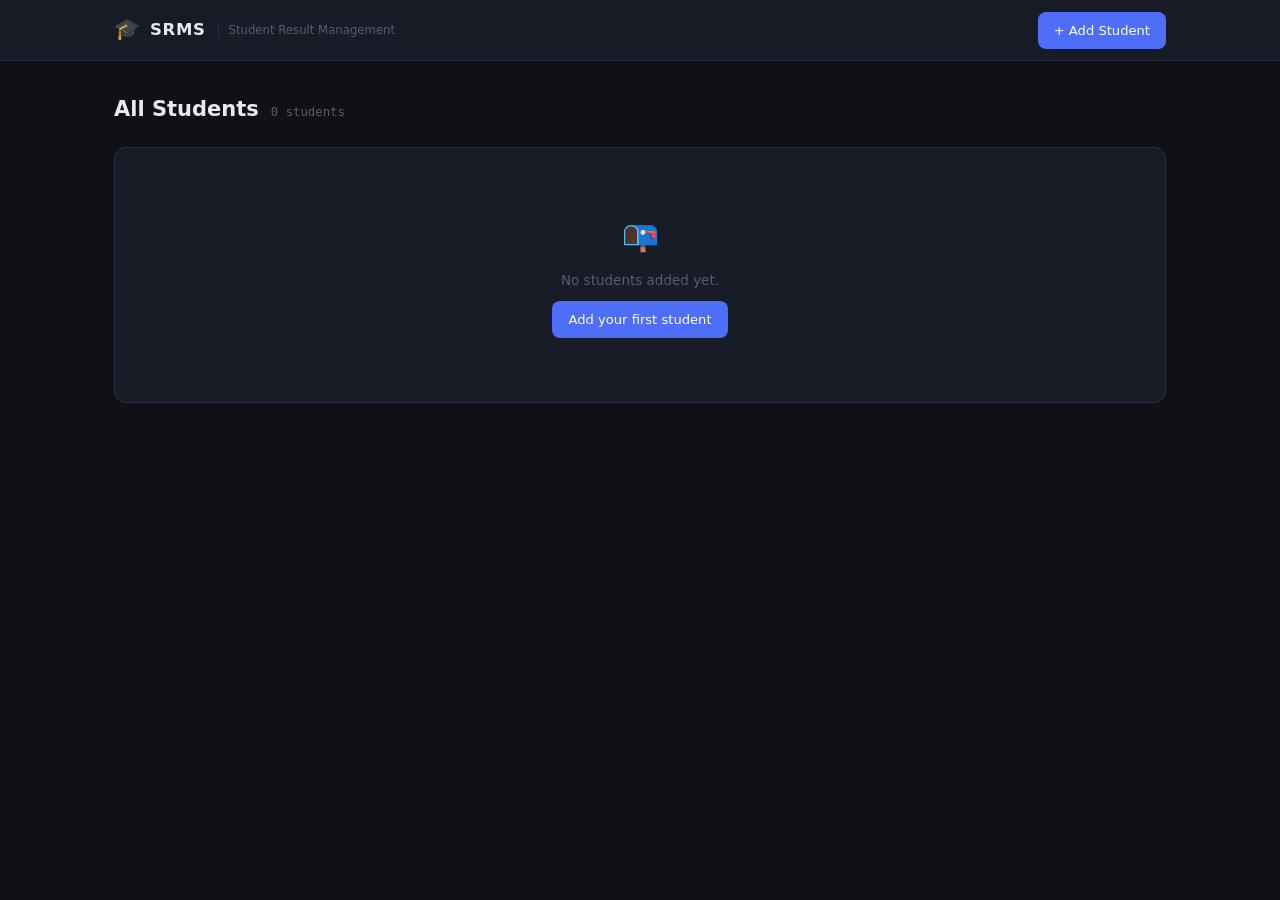
==== src/main/resources/static/index.html @ aecb1bfc "Add frontend static files" ====
<!DOCTYPE html>
<html lang="en">
<head>
  <meta charset="UTF-8" />
  <meta name="viewport" content="width=device-width, initial-scale=1.0"/>
  <title>SRMS — Dashboard</title>
  <link rel="stylesheet" href="style.css" />
</head>
<body>

  <header class="app-header">
    <div class="header-inner">
      <div class="brand">
        <span class="brand-icon">🎓</span>
        <span class="brand-name">SRMS</span>
        <span class="brand-sub">Student Result Management</span>
      </div>
      <a href="add-student.html" class="btn btn-primary">+ Add Student</a>
    </div>
  </header>

  <main class="container">

    <div class="page-title-row">
      <h1 class="page-title">All Students</h1>
      <span class="student-count" id="studentCount">— students</span>
    </div>

    <div class="card">
      <table class="data-table" id="studentTable">
        <thead>
          <tr>
            <th>#</th>
            <th>Name</th>
            <th>Roll Number</th>
            <th>Grade</th>
            <th>Percentage</th>
            <th>Actions</th>
          </tr>
        </thead>
        <tbody id="studentTableBody">
          <!-- Populated by JS -->
        </tbody>
      </table>

      <div class="empty-state" id="emptyState" style="display:none;">
        <p class="empty-icon">📭</p>
        <p class="empty-msg">No students added yet.</p>
        <a href="add-student.html" class="btn btn-primary">Add your first student</a>
      </div>
    </div>

  </main>

  <script src="app.js"></script>
  <script>
    document.addEventListener('DOMContentLoaded', () => {
      const students = SRMSStorage.getStudents();
      const tbody = document.getElementById('studentTableBody');
      const emptyState = document.getElementById('emptyState');
      const table = document.getElementById('studentTable');
      const countEl = document.getElementById('studentCount');

      countEl.textContent = `${students.length} student${students.length !== 1 ? 's' : ''}`;

      if (students.length === 0) {
        table.style.display = 'none';
        emptyState.style.display = 'flex';
        return;
      }

      students.forEach((student, index) => {
        const result = calculateResult(student.subjects || []);
        const tr = document.createElement('tr');
        tr.innerHTML = `
          <td class="row-num">${index + 1}</td>
          <td class="student-name">${student.name}</td>
          <td class="roll">${student.rollNumber}</td>
          <td><span class="grade-badge grade-${result.grade.replace('+', 'plus')}">${result.grade}</span></td>
          <td class="pct">${result.percentage}%</td>
          <td class="actions">
            <a href="result.html?id=${student.id}" class="btn btn-sm btn-outline">View Result</a>
            <button class="btn btn-sm btn-danger" onclick="deleteStudent('${student.id}')">Delete</button>
          </td>
        `;
        tbody.appendChild(tr);
      });
    });

    function deleteStudent(id) {
      if (!confirm('Delete this student and all their results?')) return;
      SRMSStorage.deleteStudent(id);
      location.reload();
    }
  </script>

</body>
</html>
---- src/main/resources/static/style.css ----
:root {
  --bg-base:       #0f1117;
  --bg-surface:    #181c27;
  --bg-elevated:   #1e2335;
  --border:        #2a2f45;
  --border-focus:  #4f6ef7;
 
  --text-primary:  #e8eaf0;
  --text-secondary:#8b93a8;
  --text-muted:    #555d72;
 
  --accent:        #4f6ef7;
  --accent-hover:  #3d5ce0;
  --danger:        #e05252;
  --danger-hover:  #c94141;
 
  --grade-aplus:   #34d399;
  --grade-a:       #60a5fa;
  --grade-b:       #a78bfa;
  --grade-c:       #fbbf24;
  --grade-fail:    #f87171;
 
  --radius:        8px;
  --radius-lg:     12px;
  --font:          'Segoe UI', system-ui, -apple-system, sans-serif;
  --font-mono:     'Cascadia Code', 'Fira Code', monospace;
}
 
/* --- Reset --- */
*, *::before, *::after { box-sizing: border-box; margin: 0; padding: 0; }
 
html { font-size: 15px; }
 
body {
  background: var(--bg-base);
  color: var(--text-primary);
  font-family: var(--font);
  line-height: 1.6;
  min-height: 100vh;
}
 
a { color: inherit; text-decoration: none; }
 
/* --- Header --- */
.app-header {
  background: var(--bg-surface);
  border-bottom: 1px solid var(--border);
  position: sticky;
  top: 0;
  z-index: 100;
}
 
.header-inner {
  max-width: 1100px;
  margin: 0 auto;
  padding: 0 24px;
  height: 60px;
  display: flex;
  align-items: center;
  justify-content: space-between;
}
 
.brand {
  display: flex;
  align-items: center;
  gap: 10px;
}
 
.brand-icon { font-size: 1.4rem; }
 
.brand-name {
  font-size: 1.1rem;
  font-weight: 700;
  letter-spacing: 0.04em;
  color: var(--text-primary);
}
 
.brand-sub {
  font-size: 0.78rem;
  color: var(--text-muted);
  border-left: 1px solid var(--border);
  padding-left: 10px;
  margin-left: 2px;
}
 
/* --- Container --- */
.container {
  max-width: 1100px;
  margin: 0 auto;
  padding: 32px 24px 60px;
}
 
.container-narrow {
  max-width: 520px;
}
 
/* --- Page Title Row --- */
.page-title-row {
  display: flex;
  align-items: baseline;
  gap: 12px;
  margin-bottom: 20px;
}
 
.page-title {
  font-size: 1.4rem;
  font-weight: 700;
  color: var(--text-primary);
}
 
.student-count {
  font-size: 0.82rem;
  color: var(--text-muted);
  font-family: var(--font-mono);
}
 
/* --- Card --- */
.card {
  background: var(--bg-surface);
  border: 1px solid var(--border);
  border-radius: var(--radius-lg);
  padding: 24px;
}
 
.card-title {
  font-size: 0.95rem;
  font-weight: 600;
  color: var(--text-secondary);
  text-transform: uppercase;
  letter-spacing: 0.06em;
  margin-bottom: 18px;
}
 
/* --- Buttons --- */
.btn {
  display: inline-flex;
  align-items: center;
  justify-content: center;
  gap: 6px;
  padding: 8px 16px;
  border-radius: var(--radius);
  font-size: 0.875rem;
  font-weight: 500;
  cursor: pointer;
  border: none;
  transition: background 0.15s, color 0.15s, border-color 0.15s;
  white-space: nowrap;
  font-family: var(--font);
}
 
.btn-primary {
  background: var(--accent);
  color: #fff;
}
.btn-primary:hover { background: var(--accent-hover); }
 
.btn-outline {
  background: transparent;
  color: var(--text-secondary);
  border: 1px solid var(--border);
}
.btn-outline:hover {
  border-color: var(--accent);
  color: var(--accent);
}
 
.btn-ghost {
  background: transparent;
  color: var(--text-muted);
}
.btn-ghost:hover { color: var(--text-primary); }
 
.btn-danger {
  background: transparent;
  color: var(--danger);
  border: 1px solid transparent;
}
.btn-danger:hover {
  background: rgba(224, 82, 82, 0.1);
  border-color: var(--danger);
}
 
.btn-sm { padding: 4px 10px; font-size: 0.8rem; }
 
.btn-full { width: 100%; margin-top: 4px; }
 
/* --- Forms --- */
.form-group {
  display: flex;
  flex-direction: column;
  gap: 6px;
  margin-bottom: 16px;
}
 
.form-label {
  font-size: 0.82rem;
  font-weight: 600;
  color: var(--text-secondary);
  letter-spacing: 0.03em;
}
 
.form-input {
  background: var(--bg-elevated);
  border: 1px solid var(--border);
  border-radius: var(--radius);
  padding: 9px 12px;
  color: var(--text-primary);
  font-size: 0.9rem;
  font-family: var(--font);
  transition: border-color 0.15s;
  outline: none;
}
 
.form-input::placeholder { color: var(--text-muted); }
.form-input:focus { border-color: var(--border-focus); }
 
/* Remove number input arrows */
.form-input[type="number"]::-webkit-inner-spin-button,
.form-input[type="number"]::-webkit-outer-spin-button { -webkit-appearance: none; }
.form-input[type="number"] { -moz-appearance: textfield; }
 
.form-row {
  display: grid;
  grid-template-columns: 1fr 1fr;
  gap: 12px;
}
 
.form-actions {
  display: flex;
  justify-content: flex-end;
  gap: 10px;
  margin-top: 8px;
}
 
.field-error {
  font-size: 0.78rem;
  color: var(--danger);
  min-height: 16px;
}
 
/* --- Table --- */
.data-table {
  width: 100%;
  border-collapse: collapse;
  font-size: 0.875rem;
}
 
.data-table th {
  text-align: left;
  padding: 10px 12px;
  font-size: 0.75rem;
  font-weight: 600;
  color: var(--text-muted);
  text-transform: uppercase;
  letter-spacing: 0.05em;
  border-bottom: 1px solid var(--border);
}
 
.data-table td {
  padding: 12px 12px;
  border-bottom: 1px solid var(--border);
  color: var(--text-primary);
  vertical-align: middle;
}
 
.data-table tbody tr:last-child td { border-bottom: none; }
 
.data-table tbody tr:hover { background: var(--bg-elevated); }
 
.row-num { color: var(--text-muted); font-family: var(--font-mono); font-size: 0.8rem; }
.student-name { font-weight: 500; }
.roll { font-family: var(--font-mono); font-size: 0.82rem; color: var(--text-secondary); }
.pct { font-family: var(--font-mono); color: var(--text-secondary); }
 
.actions { display: flex; gap: 8px; align-items: center; }
 
/* --- Grade Badges --- */
.grade-badge {
  display: inline-block;
  padding: 2px 10px;
  border-radius: 20px;
  font-size: 0.78rem;
  font-weight: 700;
  letter-spacing: 0.04em;
}
 
.grade-Aplus, .grade-aplus { background: rgba(52, 211, 153, 0.15); color: var(--grade-aplus); }
.grade-A, .grade-a         { background: rgba(96, 165, 250, 0.15); color: var(--grade-a); }
.grade-B, .grade-b         { background: rgba(167, 139, 250, 0.15); color: var(--grade-b); }
.grade-C, .grade-c         { background: rgba(251, 191, 36, 0.15);  color: var(--grade-c); }
.grade-Fail, .grade-fail   { background: rgba(248, 113, 113, 0.15); color: var(--grade-fail); }
 
/* --- Empty State --- */
.empty-state {
  display: flex;
  flex-direction: column;
  align-items: center;
  gap: 10px;
  padding: 40px 20px;
  text-align: center;
}
 
.empty-icon { font-size: 2rem; }
.empty-msg  { color: var(--text-muted); font-size: 0.9rem; }
 
/* --- Form inputs full width --- */
.form-input {
  width: 100%;
}
 
/* --- Student Info Bar (result page) --- */
.student-info-bar {
  display: flex;
  flex-wrap: wrap;
  gap: 1px;
  background: var(--border);
  border: 1px solid var(--border);
  border-radius: var(--radius-lg);
  overflow: hidden;
  margin-bottom: 24px;
}
 
.student-info-bar > div {
  background: var(--bg-surface);
  padding: 16px 20px;
  flex: 1 1 140px;
  min-width: 0;
}
 
.info-label {
  font-size: 0.72rem;
  font-weight: 600;
  color: var(--text-muted);
  text-transform: uppercase;
  letter-spacing: 0.05em;
  margin-bottom: 4px;
  white-space: nowrap;
}
 
.info-value {
  font-size: 1rem;
  font-weight: 600;
  color: var(--text-primary);
  white-space: nowrap;
  overflow: hidden;
  text-overflow: ellipsis;
}
 
/* --- Result layout --- */
.result-layout {
  display: grid;
  grid-template-columns: minmax(0, 340px) minmax(0, 1fr);
  gap: 20px;
  align-items: start;
}
 
.form-card { position: sticky; top: 80px; }
 
/* --- Responsive --- */
@media (max-width: 900px) {
  .result-layout {
    grid-template-columns: 1fr;
  }
  .form-card { position: static; }
}
 
@media (max-width: 600px) {
  .header-inner { padding: 0 16px; }
  .brand-sub { display: none; }
  .container { padding: 20px 16px 40px; }
  .card { padding: 16px; }
  .form-row { grid-template-columns: 1fr; }
  .data-table th, .data-table td { padding: 8px; }
  .student-info-bar > div { flex: 1 1 100px; padding: 12px 14px; }
}
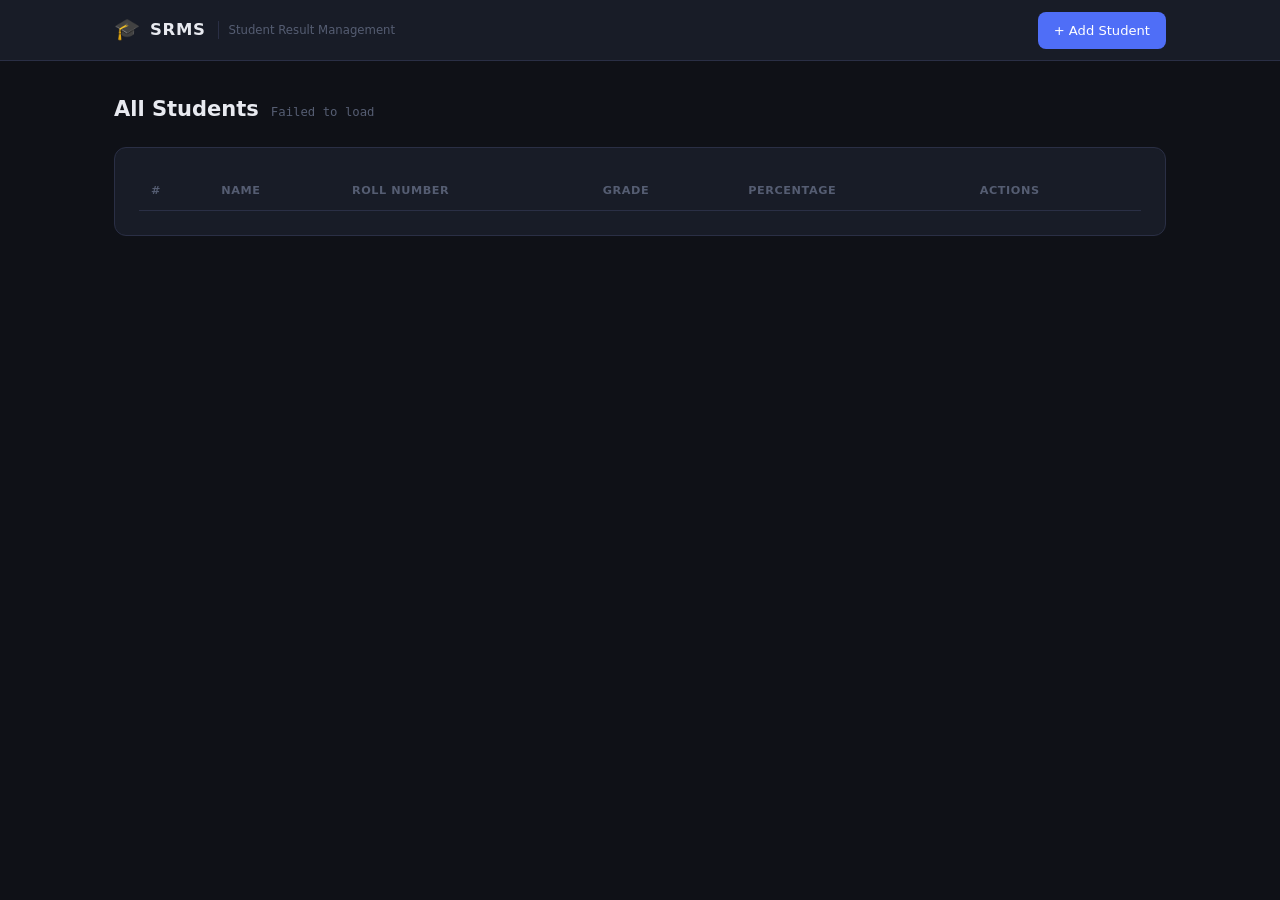
==== commit d5dad25f: "Complete backend: JDBC DAO layer, service, REST API, wire frontend" ====
--- a/src/main/resources/static/index.html
+++ b/src/main/resources/static/index.html
@@ -54,12 +54,20 @@
 
   <script src="app.js"></script>
   <script>
-    document.addEventListener('DOMContentLoaded', () => {
-      const students = SRMSStorage.getStudents();
+    async function loadStudents() {
       const tbody = document.getElementById('studentTableBody');
       const emptyState = document.getElementById('emptyState');
       const table = document.getElementById('studentTable');
       const countEl = document.getElementById('studentCount');
+
+      let students;
+      try {
+        students = await SRMSApi.getStudents();
+      } catch (err) {
+        countEl.textContent = 'Failed to load';
+        console.error(err);
+        return;
+      }
 
       countEl.textContent = `${students.length} student${students.length !== 1 ? 's' : ''}`;
 
@@ -69,30 +77,39 @@
         return;
       }
 
+      table.style.display = 'table';
+      emptyState.style.display = 'none';
+      tbody.innerHTML = '';
+
       students.forEach((student, index) => {
-        const result = calculateResult(student.subjects || []);
         const tr = document.createElement('tr');
         tr.innerHTML = `
           <td class="row-num">${index + 1}</td>
           <td class="student-name">${student.name}</td>
           <td class="roll">${student.rollNumber}</td>
-          <td><span class="grade-badge grade-${result.grade.replace('+', 'plus')}">${result.grade}</span></td>
-          <td class="pct">${result.percentage}%</td>
+          <td><span class="grade-badge grade-${student.grade.replace('+', 'plus')}">${student.grade}</span></td>
+          <td class="pct">${student.percentage}%</td>
           <td class="actions">
             <a href="result.html?id=${student.id}" class="btn btn-sm btn-outline">View Result</a>
-            <button class="btn btn-sm btn-danger" onclick="deleteStudent('${student.id}')">Delete</button>
+            <button class="btn btn-sm btn-danger" onclick="deleteStudent(${student.id})">Delete</button>
           </td>
         `;
         tbody.appendChild(tr);
       });
-    });
+    }
 
-    function deleteStudent(id) {
+    async function deleteStudent(id) {
       if (!confirm('Delete this student and all their results?')) return;
-      SRMSStorage.deleteStudent(id);
-      location.reload();
+      try {
+        await SRMSApi.deleteStudent(id);
+        loadStudents();
+      } catch (err) {
+        alert(err.message);
+      }
     }
+
+    document.addEventListener('DOMContentLoaded', loadStudents);
   </script>
 
 </body>
-</html>+</html>
